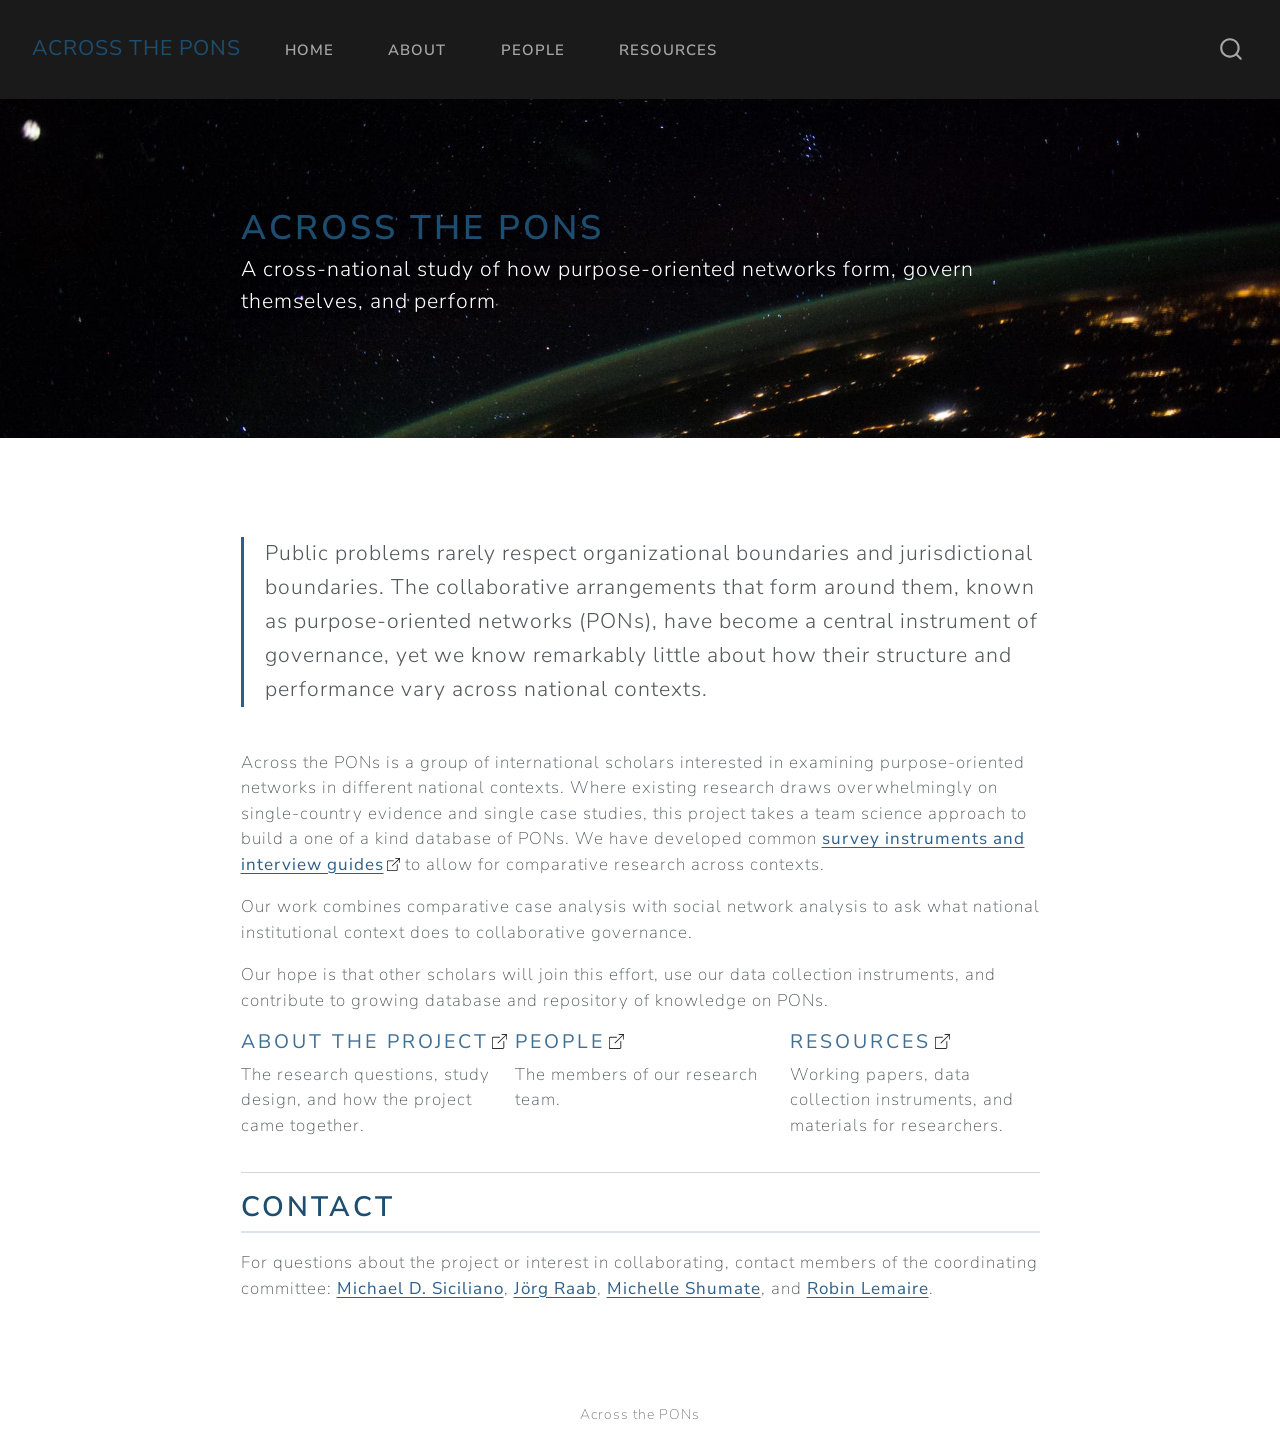
==== index.html @ f86958d6 "Built site for gh-pages" ====
<!DOCTYPE html>
<html xmlns="http://www.w3.org/1999/xhtml" lang="en" xml:lang="en"><head>

<meta charset="utf-8">
<meta name="generator" content="quarto-1.8.25">

<meta name="viewport" content="width=device-width, initial-scale=1.0, user-scalable=yes">


<title>Across the PONs | A Cross-National Study of Purpose-Oriented Networks – Across the PONs</title>
<style>
code{white-space: pre-wrap;}
span.smallcaps{font-variant: small-caps;}
div.columns{display: flex; gap: min(4vw, 1.5em);}
div.column{flex: auto; overflow-x: auto;}
div.hanging-indent{margin-left: 1.5em; text-indent: -1.5em;}
ul.task-list{list-style: none;}
ul.task-list li input[type="checkbox"] {
  width: 0.8em;
  margin: 0 0.8em 0.2em -1em; /* quarto-specific, see https://github.com/quarto-dev/quarto-cli/issues/4556 */ 
  vertical-align: middle;
}
</style>


<script src="site_libs/quarto-nav/quarto-nav.js"></script>
<script src="site_libs/quarto-nav/headroom.min.js"></script>
<script src="site_libs/clipboard/clipboard.min.js"></script>
<script src="site_libs/quarto-search/autocomplete.umd.js"></script>
<script src="site_libs/quarto-search/fuse.min.js"></script>
<script src="site_libs/quarto-search/quarto-search.js"></script>
<meta name="quarto:offset" content="./">
<script src="site_libs/quarto-html/quarto.js" type="module"></script>
<script src="site_libs/quarto-html/tabsets/tabsets.js" type="module"></script>
<script src="site_libs/quarto-html/axe/axe-check.js" type="module"></script>
<script src="site_libs/quarto-html/popper.min.js"></script>
<script src="site_libs/quarto-html/tippy.umd.min.js"></script>
<script src="site_libs/quarto-html/anchor.min.js"></script>
<link href="site_libs/quarto-html/tippy.css" rel="stylesheet">
<link href="site_libs/quarto-html/quarto-syntax-highlighting-7b89279ff1a6dce999919e0e67d4d9ec.css" rel="stylesheet" id="quarto-text-highlighting-styles">
<script src="site_libs/bootstrap/bootstrap.min.js"></script>
<link href="site_libs/bootstrap/bootstrap-icons.css" rel="stylesheet">
<link href="site_libs/bootstrap/bootstrap-cc1d64809b8ed731f92ea1275fe9f05b.min.css" rel="stylesheet" append-hash="true" id="quarto-bootstrap" data-mode="light">
<script id="quarto-search-options" type="application/json">{
  "location": "navbar",
  "copy-button": false,
  "collapse-after": 3,
  "panel-placement": "end",
  "type": "overlay",
  "limit": 50,
  "keyboard-shortcut": [
    "f",
    "/",
    "s"
  ],
  "show-item-context": false,
  "language": {
    "search-no-results-text": "No results",
    "search-matching-documents-text": "matching documents",
    "search-copy-link-title": "Copy link to search",
    "search-hide-matches-text": "Hide additional matches",
    "search-more-match-text": "more match in this document",
    "search-more-matches-text": "more matches in this document",
    "search-clear-button-title": "Clear",
    "search-text-placeholder": "",
    "search-detached-cancel-button-title": "Cancel",
    "search-submit-button-title": "Submit",
    "search-label": "Search"
  }
}</script>
<style>

      .quarto-title-block .quarto-title-banner h1,
      .quarto-title-block .quarto-title-banner h2,
      .quarto-title-block .quarto-title-banner h3,
      .quarto-title-block .quarto-title-banner h4,
      .quarto-title-block .quarto-title-banner h5,
      .quarto-title-block .quarto-title-banner h6
      {
        color: white;
      }

      .quarto-title-block .quarto-title-banner {
        color: white;
background-image: url(images/hero.dark.jpg);
background-size: cover;
      }
</style>


<link rel="stylesheet" href="styles.css">
<meta property="og:title" content="Across the PONs | A Cross-National Study of Purpose-Oriented Networks">
<meta property="og:description" content="A cross-national study of how purpose-oriented networks form, govern themselves, and perform">
<meta property="og:site_name" content="Across the PONs">
</head>

<body class="nav-fixed fullcontent quarto-light">

<div id="quarto-search-results"></div>
  <header id="quarto-header" class="headroom fixed-top quarto-banner">
    <nav class="navbar navbar-expand-lg " data-bs-theme="dark">
      <div class="navbar-container container-fluid">
      <div class="navbar-brand-container mx-auto">
    <a href="./index.html" class="navbar-brand navbar-brand-logo">
    </a>
    <a class="navbar-brand" href="./index.html">
    <span class="navbar-title">Across the PONs</span>
    </a>
  </div>
            <div id="quarto-search" class="" title="Search"></div>
          <button class="navbar-toggler" type="button" data-bs-toggle="collapse" data-bs-target="#navbarCollapse" aria-controls="navbarCollapse" role="menu" aria-expanded="false" aria-label="Toggle navigation" onclick="if (window.quartoToggleHeadroom) { window.quartoToggleHeadroom(); }">
  <span class="navbar-toggler-icon"></span>
</button>
          <div class="collapse navbar-collapse" id="navbarCollapse">
            <ul class="navbar-nav navbar-nav-scroll me-auto">
  <li class="nav-item">
    <a class="nav-link active" href="./index.html" aria-current="page"> 
<span class="menu-text">Home</span></a>
  </li>  
  <li class="nav-item">
    <a class="nav-link" href="./about.html"> 
<span class="menu-text">About</span></a>
  </li>  
  <li class="nav-item">
    <a class="nav-link" href="./people.html"> 
<span class="menu-text">People</span></a>
  </li>  
  <li class="nav-item">
    <a class="nav-link" href="./resources.html"> 
<span class="menu-text">Resources</span></a>
  </li>  
</ul>
          </div> <!-- /navcollapse -->
            <div class="quarto-navbar-tools">
</div>
      </div> <!-- /container-fluid -->
    </nav>
</header>
<!-- content -->
<header id="title-block-header" class="quarto-title-block default page-columns page-full">
  <div class="quarto-title-banner page-columns page-full">
    <div class="quarto-title column-body">
      <h1 class="title">Across the PONs</h1>
            <p class="subtitle lead">A cross-national study of how purpose-oriented networks form, govern themselves, and perform</p>
                      </div>
  </div>
    
  
  <div class="quarto-title-meta">

      
    
      
    </div>
    
  
  </header><div id="quarto-content" class="quarto-container page-columns page-rows-contents page-layout-article page-navbar">
<!-- sidebar -->
<!-- margin-sidebar -->
    
<!-- main -->
<main class="content quarto-banner-title-block" id="quarto-document-content">





<div class="lead-text">
<p>Public problems rarely respect organizational boundaries and jurisdictional boundaries. The collaborative arrangements that form around them, known as purpose-oriented networks (PONs), have become a central instrument of governance, yet we know remarkably little about how their structure and performance vary across national contexts.</p>
</div>
<p>Across the PONs is a group of international scholars interested in examining purpose-oriented networks in different national contexts. Where existing research draws overwhelmingly on single-country evidence and single case studies, this project takes a team science approach to build a one of a kind database of PONs. We have developed common <a href="./resources.html">survey instruments and interview guides</a> to allow for comparative research across contexts.</p>
<p>Our work combines comparative case analysis with social network analysis to ask what national institutional context does to collaborative governance.</p>
<p>Our hope is that other scholars will join this effort, use our data collection instruments, and contribute to growing database and repository of knowledge on PONs.</p>
<div class="grid">
<section id="about-the-project" class="level3 g-col-12 g-col-md-4">
<h3 class="anchored" data-anchor-id="about-the-project"><a href="./about.html">About the Project</a></h3>
<p>The research questions, study design, and how the project came together.</p>
</section>
<section id="people" class="level3 g-col-12 g-col-md-4">
<h3 class="anchored" data-anchor-id="people"><a href="./people.html">People</a></h3>
<p>The members of our research team.</p>
</section>
<section id="resources" class="level3 g-col-12 g-col-md-4">
<h3 class="anchored" data-anchor-id="resources"><a href="./resources.html">Resources</a></h3>
<p>Working papers, data collection instruments, and materials for researchers.</p>
</section>
</div>
<hr>
<section id="contact" class="level2">
<h2 class="anchored" data-anchor-id="contact">Contact</h2>
<p>For questions about the project or interest in collaborating, contact members of the coordinating committee: <a href="mailto:sicilian@uic.edu">Michael D. Siciliano</a>, <a href="mailto:j.raab@tilburguniversity.edu">Jörg Raab</a>, <a href="mailto:shumate@northwestern.edu">Michelle Shumate</a>, and <a href="mailto:rlemaire@lsu.edu">Robin Lemaire</a>.</p>


</section>

</main> <!-- /main -->
<script id="quarto-html-after-body" type="application/javascript">
  window.document.addEventListener("DOMContentLoaded", function (event) {
    const icon = "";
    const anchorJS = new window.AnchorJS();
    anchorJS.options = {
      placement: 'right',
      icon: icon
    };
    anchorJS.add('.anchored');
    const isCodeAnnotation = (el) => {
      for (const clz of el.classList) {
        if (clz.startsWith('code-annotation-')) {                     
          return true;
        }
      }
      return false;
    }
    const onCopySuccess = function(e) {
      // button target
      const button = e.trigger;
      // don't keep focus
      button.blur();
      // flash "checked"
      button.classList.add('code-copy-button-checked');
      var currentTitle = button.getAttribute("title");
      button.setAttribute("title", "Copied!");
      let tooltip;
      if (window.bootstrap) {
        button.setAttribute("data-bs-toggle", "tooltip");
        button.setAttribute("data-bs-placement", "left");
        button.setAttribute("data-bs-title", "Copied!");
        tooltip = new bootstrap.Tooltip(button, 
          { trigger: "manual", 
            customClass: "code-copy-button-tooltip",
            offset: [0, -8]});
        tooltip.show();    
      }
      setTimeout(function() {
        if (tooltip) {
          tooltip.hide();
          button.removeAttribute("data-bs-title");
          button.removeAttribute("data-bs-toggle");
          button.removeAttribute("data-bs-placement");
        }
        button.setAttribute("title", currentTitle);
        button.classList.remove('code-copy-button-checked');
      }, 1000);
      // clear code selection
      e.clearSelection();
    }
    const getTextToCopy = function(trigger) {
      const outerScaffold = trigger.parentElement.cloneNode(true);
      const codeEl = outerScaffold.querySelector('code');
      for (const childEl of codeEl.children) {
        if (isCodeAnnotation(childEl)) {
          childEl.remove();
        }
      }
      return codeEl.innerText;
    }
    const clipboard = new window.ClipboardJS('.code-copy-button:not([data-in-quarto-modal])', {
      text: getTextToCopy
    });
    clipboard.on('success', onCopySuccess);
    if (window.document.getElementById('quarto-embedded-source-code-modal')) {
      const clipboardModal = new window.ClipboardJS('.code-copy-button[data-in-quarto-modal]', {
        text: getTextToCopy,
        container: window.document.getElementById('quarto-embedded-source-code-modal')
      });
      clipboardModal.on('success', onCopySuccess);
    }
      var localhostRegex = new RegExp(/^(?:http|https):\/\/localhost\:?[0-9]*\//);
      var mailtoRegex = new RegExp(/^mailto:/);
        var filterRegex = new RegExp("https:\/\/across-the-pons\.github\.io");
      var isInternal = (href) => {
          return filterRegex.test(href) || localhostRegex.test(href) || mailtoRegex.test(href);
      }
      // Inspect non-navigation links and adorn them if external
     var links = window.document.querySelectorAll('a[href]:not(.nav-link):not(.navbar-brand):not(.toc-action):not(.sidebar-link):not(.sidebar-item-toggle):not(.pagination-link):not(.no-external):not([aria-hidden]):not(.dropdown-item):not(.quarto-navigation-tool):not(.about-link)');
      for (var i=0; i<links.length; i++) {
        const link = links[i];
        if (!isInternal(link.href)) {
          // undo the damage that might have been done by quarto-nav.js in the case of
          // links that we want to consider external
          if (link.dataset.originalHref !== undefined) {
            link.href = link.dataset.originalHref;
          }
            // target, if specified
            link.setAttribute("target", "_blank");
            if (link.getAttribute("rel") === null) {
              link.setAttribute("rel", "noopener");
            }
            // default icon
            link.classList.add("external");
        }
      }
    function tippyHover(el, contentFn, onTriggerFn, onUntriggerFn) {
      const config = {
        allowHTML: true,
        maxWidth: 500,
        delay: 100,
        arrow: false,
        appendTo: function(el) {
            return el.parentElement;
        },
        interactive: true,
        interactiveBorder: 10,
        theme: 'quarto',
        placement: 'bottom-start',
      };
      if (contentFn) {
        config.content = contentFn;
      }
      if (onTriggerFn) {
        config.onTrigger = onTriggerFn;
      }
      if (onUntriggerFn) {
        config.onUntrigger = onUntriggerFn;
      }
      window.tippy(el, config); 
    }
    const noterefs = window.document.querySelectorAll('a[role="doc-noteref"]');
    for (var i=0; i<noterefs.length; i++) {
      const ref = noterefs[i];
      tippyHover(ref, function() {
        // use id or data attribute instead here
        let href = ref.getAttribute('data-footnote-href') || ref.getAttribute('href');
        try { href = new URL(href).hash; } catch {}
        const id = href.replace(/^#\/?/, "");
        const note = window.document.getElementById(id);
        if (note) {
          return note.innerHTML;
        } else {
          return "";
        }
      });
    }
    const xrefs = window.document.querySelectorAll('a.quarto-xref');
    const processXRef = (id, note) => {
      // Strip column container classes
      const stripColumnClz = (el) => {
        el.classList.remove("page-full", "page-columns");
        if (el.children) {
          for (const child of el.children) {
            stripColumnClz(child);
          }
        }
      }
      stripColumnClz(note)
      if (id === null || id.startsWith('sec-')) {
        // Special case sections, only their first couple elements
        const container = document.createElement("div");
        if (note.children && note.children.length > 2) {
          container.appendChild(note.children[0].cloneNode(true));
          for (let i = 1; i < note.children.length; i++) {
            const child = note.children[i];
            if (child.tagName === "P" && child.innerText === "") {
              continue;
            } else {
              container.appendChild(child.cloneNode(true));
              break;
            }
          }
          if (window.Quarto?.typesetMath) {
            window.Quarto.typesetMath(container);
          }
          return container.innerHTML
        } else {
          if (window.Quarto?.typesetMath) {
            window.Quarto.typesetMath(note);
          }
          return note.innerHTML;
        }
      } else {
        // Remove any anchor links if they are present
        const anchorLink = note.querySelector('a.anchorjs-link');
        if (anchorLink) {
          anchorLink.remove();
        }
        if (window.Quarto?.typesetMath) {
          window.Quarto.typesetMath(note);
        }
        if (note.classList.contains("callout")) {
          return note.outerHTML;
        } else {
          return note.innerHTML;
        }
      }
    }
    for (var i=0; i<xrefs.length; i++) {
      const xref = xrefs[i];
      tippyHover(xref, undefined, function(instance) {
        instance.disable();
        let url = xref.getAttribute('href');
        let hash = undefined; 
        if (url.startsWith('#')) {
          hash = url;
        } else {
          try { hash = new URL(url).hash; } catch {}
        }
        if (hash) {
          const id = hash.replace(/^#\/?/, "");
          const note = window.document.getElementById(id);
          if (note !== null) {
            try {
              const html = processXRef(id, note.cloneNode(true));
              instance.setContent(html);
            } finally {
              instance.enable();
              instance.show();
            }
          } else {
            // See if we can fetch this
            fetch(url.split('#')[0])
            .then(res => res.text())
            .then(html => {
              const parser = new DOMParser();
              const htmlDoc = parser.parseFromString(html, "text/html");
              const note = htmlDoc.getElementById(id);
              if (note !== null) {
                const html = processXRef(id, note);
                instance.setContent(html);
              } 
            }).finally(() => {
              instance.enable();
              instance.show();
            });
          }
        } else {
          // See if we can fetch a full url (with no hash to target)
          // This is a special case and we should probably do some content thinning / targeting
          fetch(url)
          .then(res => res.text())
          .then(html => {
            const parser = new DOMParser();
            const htmlDoc = parser.parseFromString(html, "text/html");
            const note = htmlDoc.querySelector('main.content');
            if (note !== null) {
              // This should only happen for chapter cross references
              // (since there is no id in the URL)
              // remove the first header
              if (note.children.length > 0 && note.children[0].tagName === "HEADER") {
                note.children[0].remove();
              }
              const html = processXRef(null, note);
              instance.setContent(html);
            } 
          }).finally(() => {
            instance.enable();
            instance.show();
          });
        }
      }, function(instance) {
      });
    }
        let selectedAnnoteEl;
        const selectorForAnnotation = ( cell, annotation) => {
          let cellAttr = 'data-code-cell="' + cell + '"';
          let lineAttr = 'data-code-annotation="' +  annotation + '"';
          const selector = 'span[' + cellAttr + '][' + lineAttr + ']';
          return selector;
        }
        const selectCodeLines = (annoteEl) => {
          const doc = window.document;
          const targetCell = annoteEl.getAttribute("data-target-cell");
          const targetAnnotation = annoteEl.getAttribute("data-target-annotation");
          const annoteSpan = window.document.querySelector(selectorForAnnotation(targetCell, targetAnnotation));
          const lines = annoteSpan.getAttribute("data-code-lines").split(",");
          const lineIds = lines.map((line) => {
            return targetCell + "-" + line;
          })
          let top = null;
          let height = null;
          let parent = null;
          if (lineIds.length > 0) {
              //compute the position of the single el (top and bottom and make a div)
              const el = window.document.getElementById(lineIds[0]);
              top = el.offsetTop;
              height = el.offsetHeight;
              parent = el.parentElement.parentElement;
            if (lineIds.length > 1) {
              const lastEl = window.document.getElementById(lineIds[lineIds.length - 1]);
              const bottom = lastEl.offsetTop + lastEl.offsetHeight;
              height = bottom - top;
            }
            if (top !== null && height !== null && parent !== null) {
              // cook up a div (if necessary) and position it 
              let div = window.document.getElementById("code-annotation-line-highlight");
              if (div === null) {
                div = window.document.createElement("div");
                div.setAttribute("id", "code-annotation-line-highlight");
                div.style.position = 'absolute';
                parent.appendChild(div);
              }
              div.style.top = top - 2 + "px";
              div.style.height = height + 4 + "px";
              div.style.left = 0;
              let gutterDiv = window.document.getElementById("code-annotation-line-highlight-gutter");
              if (gutterDiv === null) {
                gutterDiv = window.document.createElement("div");
                gutterDiv.setAttribute("id", "code-annotation-line-highlight-gutter");
                gutterDiv.style.position = 'absolute';
                const codeCell = window.document.getElementById(targetCell);
                const gutter = codeCell.querySelector('.code-annotation-gutter');
                gutter.appendChild(gutterDiv);
              }
              gutterDiv.style.top = top - 2 + "px";
              gutterDiv.style.height = height + 4 + "px";
            }
            selectedAnnoteEl = annoteEl;
          }
        };
        const unselectCodeLines = () => {
          const elementsIds = ["code-annotation-line-highlight", "code-annotation-line-highlight-gutter"];
          elementsIds.forEach((elId) => {
            const div = window.document.getElementById(elId);
            if (div) {
              div.remove();
            }
          });
          selectedAnnoteEl = undefined;
        };
          // Handle positioning of the toggle
      window.addEventListener(
        "resize",
        throttle(() => {
          elRect = undefined;
          if (selectedAnnoteEl) {
            selectCodeLines(selectedAnnoteEl);
          }
        }, 10)
      );
      function throttle(fn, ms) {
      let throttle = false;
      let timer;
        return (...args) => {
          if(!throttle) { // first call gets through
              fn.apply(this, args);
              throttle = true;
          } else { // all the others get throttled
              if(timer) clearTimeout(timer); // cancel #2
              timer = setTimeout(() => {
                fn.apply(this, args);
                timer = throttle = false;
              }, ms);
          }
        };
      }
        // Attach click handler to the DT
        const annoteDls = window.document.querySelectorAll('dt[data-target-cell]');
        for (const annoteDlNode of annoteDls) {
          annoteDlNode.addEventListener('click', (event) => {
            const clickedEl = event.target;
            if (clickedEl !== selectedAnnoteEl) {
              unselectCodeLines();
              const activeEl = window.document.querySelector('dt[data-target-cell].code-annotation-active');
              if (activeEl) {
                activeEl.classList.remove('code-annotation-active');
              }
              selectCodeLines(clickedEl);
              clickedEl.classList.add('code-annotation-active');
            } else {
              // Unselect the line
              unselectCodeLines();
              clickedEl.classList.remove('code-annotation-active');
            }
          });
        }
    const findCites = (el) => {
      const parentEl = el.parentElement;
      if (parentEl) {
        const cites = parentEl.dataset.cites;
        if (cites) {
          return {
            el,
            cites: cites.split(' ')
          };
        } else {
          return findCites(el.parentElement)
        }
      } else {
        return undefined;
      }
    };
    var bibliorefs = window.document.querySelectorAll('a[role="doc-biblioref"]');
    for (var i=0; i<bibliorefs.length; i++) {
      const ref = bibliorefs[i];
      const citeInfo = findCites(ref);
      if (citeInfo) {
        tippyHover(citeInfo.el, function() {
          var popup = window.document.createElement('div');
          citeInfo.cites.forEach(function(cite) {
            var citeDiv = window.document.createElement('div');
            citeDiv.classList.add('hanging-indent');
            citeDiv.classList.add('csl-entry');
            var biblioDiv = window.document.getElementById('ref-' + cite);
            if (biblioDiv) {
              citeDiv.innerHTML = biblioDiv.innerHTML;
            }
            popup.appendChild(citeDiv);
          });
          return popup.innerHTML;
        });
      }
    }
  });
  </script>
</div> <!-- /content -->
<footer class="footer">
  <div class="nav-footer">
    <div class="nav-footer-left">
      &nbsp;
    </div>   
    <div class="nav-footer-center">
<p>Across the PONs</p>
</div>
    <div class="nav-footer-right">
      &nbsp;
    </div>
  </div>
</footer>




</body></html>
---- site_libs/quarto-html/tippy.css ----
.tippy-box[data-animation=fade][data-state=hidden]{opacity:0}[data-tippy-root]{max-width:calc(100vw - 10px)}.tippy-box{position:relative;background-color:#333;color:#fff;border-radius:4px;font-size:14px;line-height:1.4;white-space:normal;outline:0;transition-property:transform,visibility,opacity}.tippy-box[data-placement^=top]>.tippy-arrow{bottom:0}.tippy-box[data-placement^=top]>.tippy-arrow:before{bottom:-7px;left:0;border-width:8px 8px 0;border-top-color:initial;transform-origin:center top}.tippy-box[data-placement^=bottom]>.tippy-arrow{top:0}.tippy-box[data-placement^=bottom]>.tippy-arrow:before{top:-7px;left:0;border-width:0 8px 8px;border-bottom-color:initial;transform-origin:center bottom}.tippy-box[data-placement^=left]>.tippy-arrow{right:0}.tippy-box[data-placement^=left]>.tippy-arrow:before{border-width:8px 0 8px 8px;border-left-color:initial;right:-7px;transform-origin:center left}.tippy-box[data-placement^=right]>.tippy-arrow{left:0}.tippy-box[data-placement^=right]>.tippy-arrow:before{left:-7px;border-width:8px 8px 8px 0;border-right-color:initial;transform-origin:center right}.tippy-box[data-inertia][data-state=visible]{transition-timing-function:cubic-bezier(.54,1.5,.38,1.11)}.tippy-arrow{width:16px;height:16px;color:#333}.tippy-arrow:before{content:"";position:absolute;border-color:transparent;border-style:solid}.tippy-content{position:relative;padding:5px 9px;z-index:1}
---- site_libs/quarto-html/quarto-syntax-highlighting-7b89279ff1a6dce999919e0e67d4d9ec.css ----
/* quarto syntax highlight colors */
:root {
  --quarto-hl-ot-color: #003B4F;
  --quarto-hl-at-color: #657422;
  --quarto-hl-ss-color: #20794D;
  --quarto-hl-an-color: #5E5E5E;
  --quarto-hl-fu-color: #4758AB;
  --quarto-hl-st-color: #20794D;
  --quarto-hl-cf-color: #003B4F;
  --quarto-hl-op-color: #5E5E5E;
  --quarto-hl-er-color: #AD0000;
  --quarto-hl-bn-color: #AD0000;
  --quarto-hl-al-color: #AD0000;
  --quarto-hl-va-color: #111111;
  --quarto-hl-bu-color: inherit;
  --quarto-hl-ex-color: inherit;
  --quarto-hl-pp-color: #AD0000;
  --quarto-hl-in-color: #5E5E5E;
  --quarto-hl-vs-color: #20794D;
  --quarto-hl-wa-color: #5E5E5E;
  --quarto-hl-do-color: #5E5E5E;
  --quarto-hl-im-color: #00769E;
  --quarto-hl-ch-color: #20794D;
  --quarto-hl-dt-color: #AD0000;
  --quarto-hl-fl-color: #AD0000;
  --quarto-hl-co-color: #5E5E5E;
  --quarto-hl-cv-color: #5E5E5E;
  --quarto-hl-cn-color: #8f5902;
  --quarto-hl-sc-color: #5E5E5E;
  --quarto-hl-dv-color: #AD0000;
  --quarto-hl-kw-color: #003B4F;
}

/* other quarto variables */
:root {
  --quarto-font-monospace: SFMono-Regular, Menlo, Monaco, Consolas, "Liberation Mono", "Courier New", monospace;
}

/* syntax highlight based on Pandoc's rules */
pre > code.sourceCode > span {
  color: #003B4F;
}

code.sourceCode > span {
  color: #003B4F;
}

div.sourceCode,
div.sourceCode pre.sourceCode {
  color: #003B4F;
}

/* Normal */
code span {
  color: #003B4F;
}

/* Alert */
code span.al {
  color: #AD0000;
  font-style: inherit;
}

/* Annotation */
code span.an {
  color: #5E5E5E;
  font-style: inherit;
}

/* Attribute */
code span.at {
  color: #657422;
  font-style: inherit;
}

/* BaseN */
code span.bn {
  color: #AD0000;
  font-style: inherit;
}

/* BuiltIn */
code span.bu {
  font-style: inherit;
}

/* ControlFlow */
code span.cf {
  color: #003B4F;
  font-weight: bold;
  font-style: inherit;
}

/* Char */
code span.ch {
  color: #20794D;
  font-style: inherit;
}

/* Constant */
code span.cn {
  color: #8f5902;
  font-style: inherit;
}

/* Comment */
code span.co {
  color: #5E5E5E;
  font-style: inherit;
}

/* CommentVar */
code span.cv {
  color: #5E5E5E;
  font-style: italic;
}

/* Documentation */
code span.do {
  color: #5E5E5E;
  font-style: italic;
}

/* DataType */
code span.dt {
  color: #AD0000;
  font-style: inherit;
}

/* DecVal */
code span.dv {
  color: #AD0000;
  font-style: inherit;
}

/* Error */
code span.er {
  color: #AD0000;
  font-style: inherit;
}

/* Extension */
code span.ex {
  font-style: inherit;
}

/* Float */
code span.fl {
  color: #AD0000;
  font-style: inherit;
}

/* Function */
code span.fu {
  color: #4758AB;
  font-style: inherit;
}

/* Import */
code span.im {
  color: #00769E;
  font-style: inherit;
}

/* Information */
code span.in {
  color: #5E5E5E;
  font-style: inherit;
}

/* Keyword */
code span.kw {
  color: #003B4F;
  font-weight: bold;
  font-style: inherit;
}

/* Operator */
code span.op {
  color: #5E5E5E;
  font-style: inherit;
}

/* Other */
code span.ot {
  color: #003B4F;
  font-style: inherit;
}

/* Preprocessor */
code span.pp {
  color: #AD0000;
  font-style: inherit;
}

/* SpecialChar */
code span.sc {
  color: #5E5E5E;
  font-style: inherit;
}

/* SpecialString */
code span.ss {
  color: #20794D;
  font-style: inherit;
}

/* String */
code span.st {
  color: #20794D;
  font-style: inherit;
}

/* Variable */
code span.va {
  color: #111111;
  font-style: inherit;
}

/* VerbatimString */
code span.vs {
  color: #20794D;
  font-style: inherit;
}

/* Warning */
code span.wa {
  color: #5E5E5E;
  font-style: italic;
}

.prevent-inlining {
  content: "</";
}

/*# sourceMappingURL=3944bc705cfaf4c80e56f77c5205168a.css.map */
---- styles.css ----
/* Across the PONs — site styles
   ------------------------------------------------------------------
   Palette:
   #1d4e6f  deep blue   — section headings, page titles
   #2c5f8a  mid blue    — accents, borders, links
   #4a7fa5  light blue  — subheadings
   #f8f9fa  light grey  — card and table row backgrounds
   ------------------------------------------------------------------ */


/* ---- Headings and links --------------------------------------------- */

h2, .h2 {
  color: #1d4e6f;
  border-bottom: 2px solid #dbe4ec;
  padding-bottom: 0.35rem;
}

h3, .h3 {
  color: #4a7fa5;
}

h4, .h4 {
  color: #2c5f8a;
}

.quarto-title h1.title {
  color: #1d4e6f;
}

a {
  color: #2c5f8a;
}

a:hover {
  color: #1d4e6f;
}

.navbar-brand {
  color: #1d4e6f !important;
}

/* Lux renders strong too lightly to read as emphasis */
.quarto-container strong,
.quarto-container b,
p strong,
li strong {
  font-weight: 800 !important;
}


/* ---- Landing page ---------------------------------------------------- */

/* Opening statement */
.lead-text {
  font-size: 1.25rem;
  line-height: 1.6;
  font-weight: 300;
  margin: 2rem 0 2.5rem 0;
  padding-left: 1.25rem;
  border-left: 3px solid #2c5f8a;
}

/* Navigation cards */
.grid h3 {
  margin-top: 0;
  font-size: 1.15rem;
}

.grid h3 a {
  text-decoration: none;
}

.grid h3 a:hover {
  text-decoration: underline;
}

/* Banner */
.quarto-title-block .quarto-title-banner {
  min-height: 340px;
  display: flex;
  align-items: center;
}

/* Keep banner text legible over a photographic background */
.quarto-title-banner h1.title,
.quarto-title-banner .subtitle {
  text-shadow: 0 2px 8px rgba(0, 0, 0, 0.55);
}


/* ---- About page ------------------------------------------------------ */

.timeline {
  border-left: 3px solid #2c5f8a;
  padding-left: 1.5rem;
  margin: 1.5rem 0;
}

.timeline p {
  margin-bottom: 1.1rem;
}


/* ---- People page ----------------------------------------------------- */

.person-card {
  background: #f8f9fa;
  border-left: 4px solid #2c5f8a;
  padding: 1.1rem 1.25rem;
  height: 100%;
}

.person-name {
  display: block;
  font-weight: 600;
  font-size: 1.05rem;
  margin-bottom: 0.2rem;
}

.person-title {
  display: block;
  font-size: 0.9rem;
  color: #495057;
  line-height: 1.35;
}

.person-inst {
  display: block;
  font-size: 0.9rem;
  color: #6c757d;
  line-height: 1.35;
}


/* ---- Tables ---------------------------------------------------------- */

table {
  width: 100%;
  font-size: 0.95rem;
  border-collapse: collapse;
}

table thead th {
  border-bottom: 2px solid #2c5f8a;
  text-align: left;
}

table tbody tr:nth-child(even) {
  background: #f8f9fa;
}

table td {
  padding: 0.5rem 0.75rem;
}
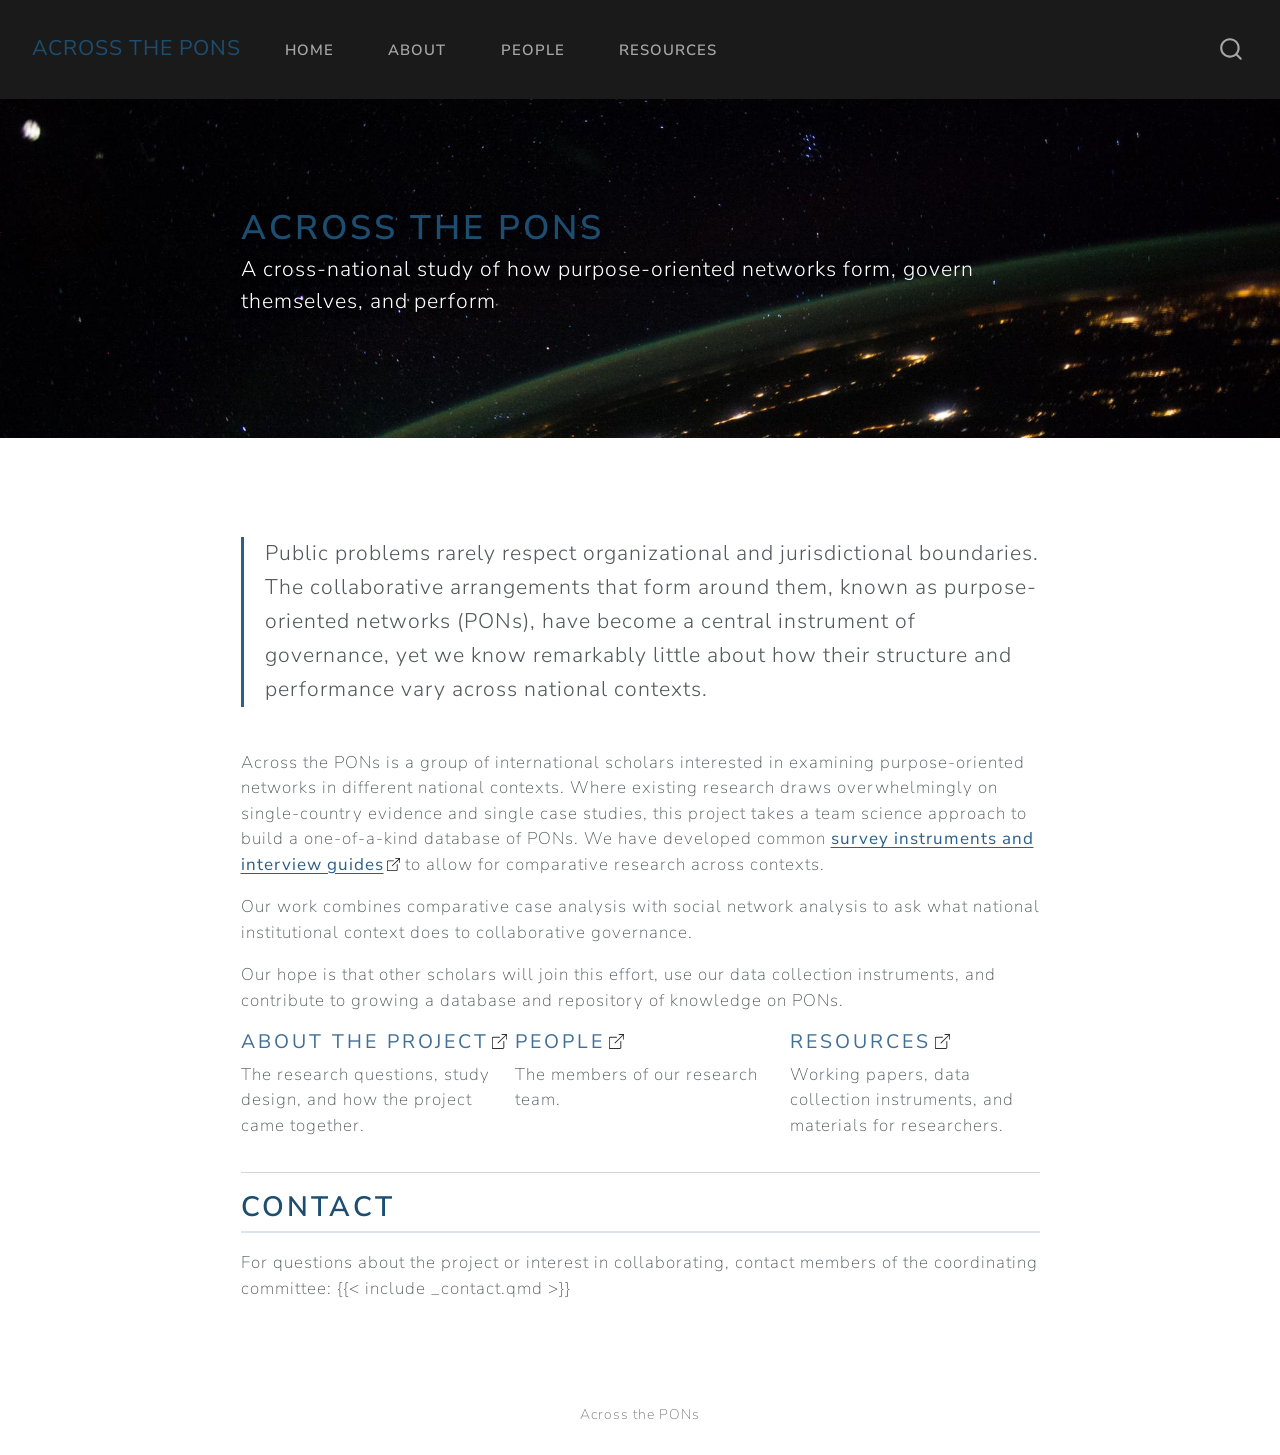
==== commit 0e82c3d1: "Built site for gh-pages" ====
--- a/index.html
+++ b/index.html
@@ -166,11 +166,11 @@
 
 
 <div class="lead-text">
-<p>Public problems rarely respect organizational boundaries and jurisdictional boundaries. The collaborative arrangements that form around them, known as purpose-oriented networks (PONs), have become a central instrument of governance, yet we know remarkably little about how their structure and performance vary across national contexts.</p>
+<p>Public problems rarely respect organizational and jurisdictional boundaries. The collaborative arrangements that form around them, known as purpose-oriented networks (PONs), have become a central instrument of governance, yet we know remarkably little about how their structure and performance vary across national contexts.</p>
 </div>
-<p>Across the PONs is a group of international scholars interested in examining purpose-oriented networks in different national contexts. Where existing research draws overwhelmingly on single-country evidence and single case studies, this project takes a team science approach to build a one of a kind database of PONs. We have developed common <a href="./resources.html">survey instruments and interview guides</a> to allow for comparative research across contexts.</p>
+<p>Across the PONs is a group of international scholars interested in examining purpose-oriented networks in different national contexts. Where existing research draws overwhelmingly on single-country evidence and single case studies, this project takes a team science approach to build a one-of-a-kind database of PONs. We have developed common <a href="./resources.html">survey instruments and interview guides</a> to allow for comparative research across contexts.</p>
 <p>Our work combines comparative case analysis with social network analysis to ask what national institutional context does to collaborative governance.</p>
-<p>Our hope is that other scholars will join this effort, use our data collection instruments, and contribute to growing database and repository of knowledge on PONs.</p>
+<p>Our hope is that other scholars will join this effort, use our data collection instruments, and contribute to growing a database and repository of knowledge on PONs.</p>
 <div class="grid">
 <section id="about-the-project" class="level3 g-col-12 g-col-md-4">
 <h3 class="anchored" data-anchor-id="about-the-project"><a href="./about.html">About the Project</a></h3>
@@ -188,7 +188,7 @@
 <hr>
 <section id="contact" class="level2">
 <h2 class="anchored" data-anchor-id="contact">Contact</h2>
-<p>For questions about the project or interest in collaborating, contact members of the coordinating committee: <a href="mailto:sicilian@uic.edu">Michael D. Siciliano</a>, <a href="mailto:j.raab@tilburguniversity.edu">Jörg Raab</a>, <a href="mailto:shumate@northwestern.edu">Michelle Shumate</a>, and <a href="mailto:rlemaire@lsu.edu">Robin Lemaire</a>.</p>
+<p>For questions about the project or interest in collaborating, contact members of the coordinating committee: {{&lt; include _contact.qmd &gt;}}</p>
 
 
 </section>
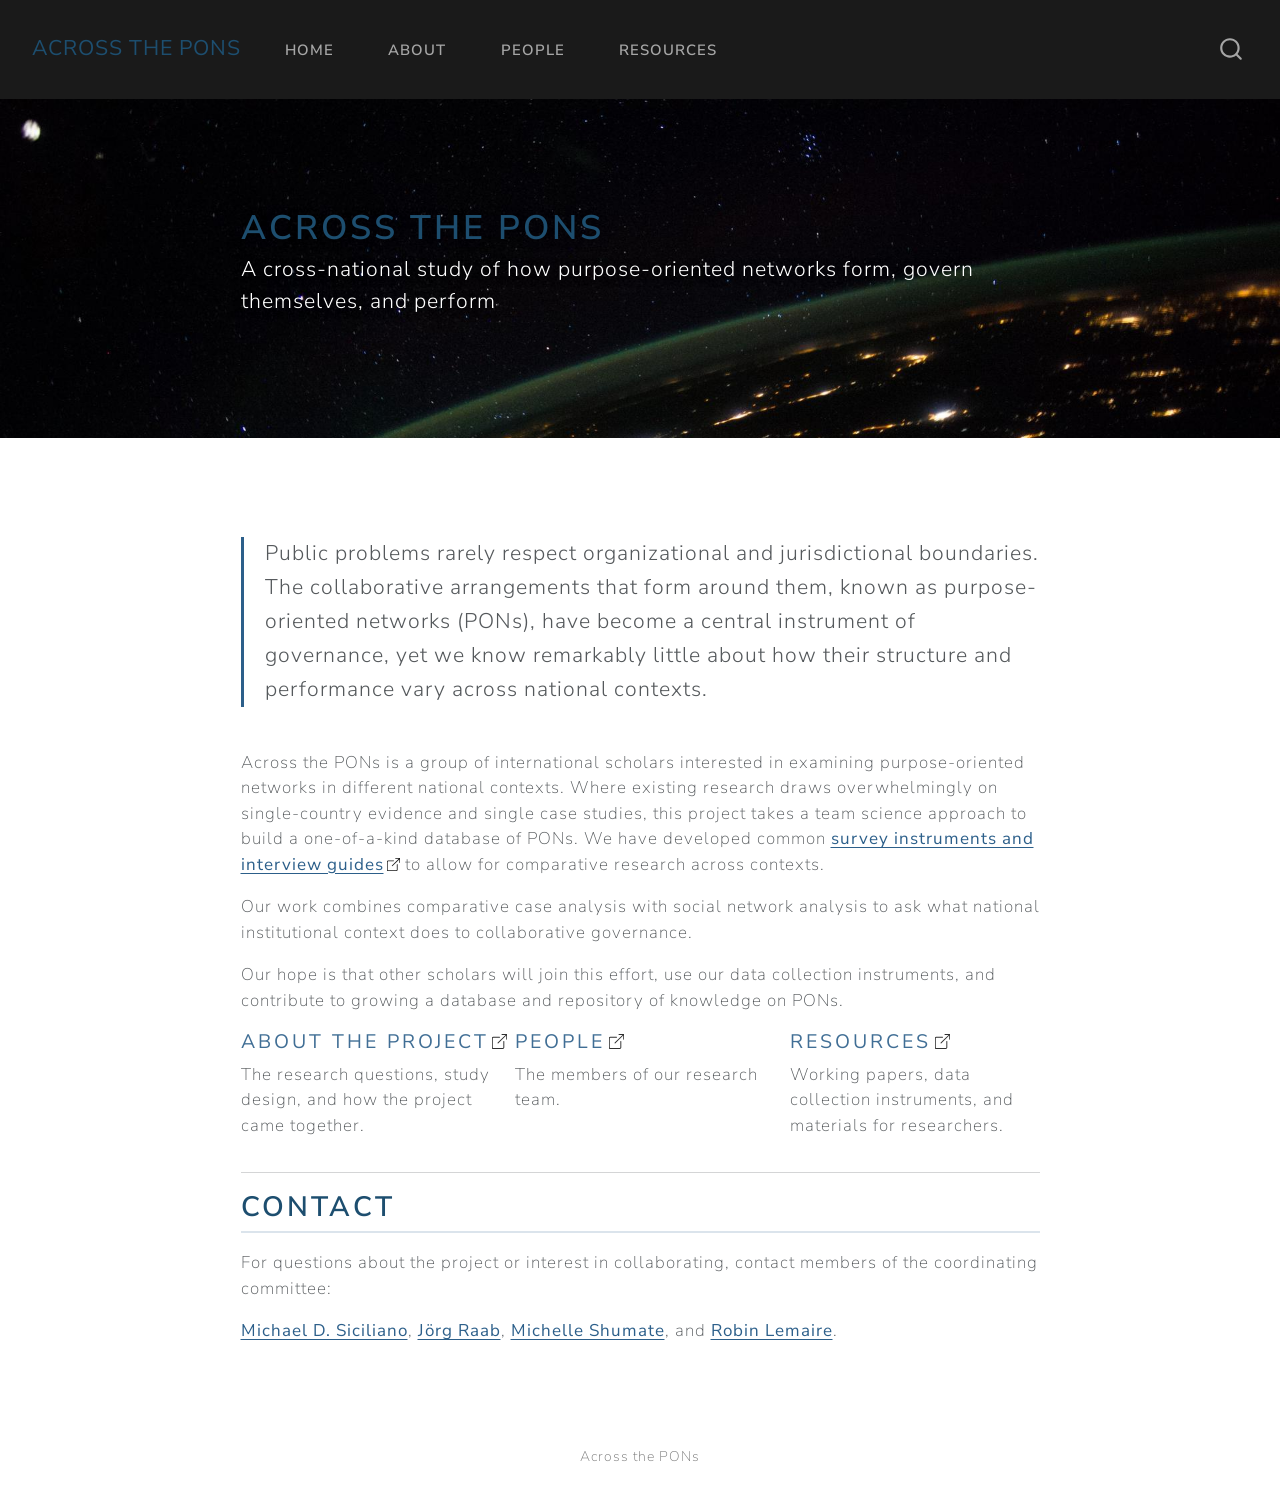
==== commit 92e9da3d: "Built site for gh-pages" ====
--- a/index.html
+++ b/index.html
@@ -188,7 +188,8 @@
 <hr>
 <section id="contact" class="level2">
 <h2 class="anchored" data-anchor-id="contact">Contact</h2>
-<p>For questions about the project or interest in collaborating, contact members of the coordinating committee: {{&lt; include _contact.qmd &gt;}}</p>
+<p>For questions about the project or interest in collaborating, contact members of the coordinating committee:</p>
+<p><a href="mailto:sicilian@uic.edu">Michael D. Siciliano</a>, <a href="mailto:j.raab@tilburguniversity.edu">Jörg Raab</a>, <a href="mailto:shumate@northwestern.edu">Michelle Shumate</a>, and <a href="mailto:rlemaire@lsu.edu">Robin Lemaire</a>.</p>
 
 
 </section>
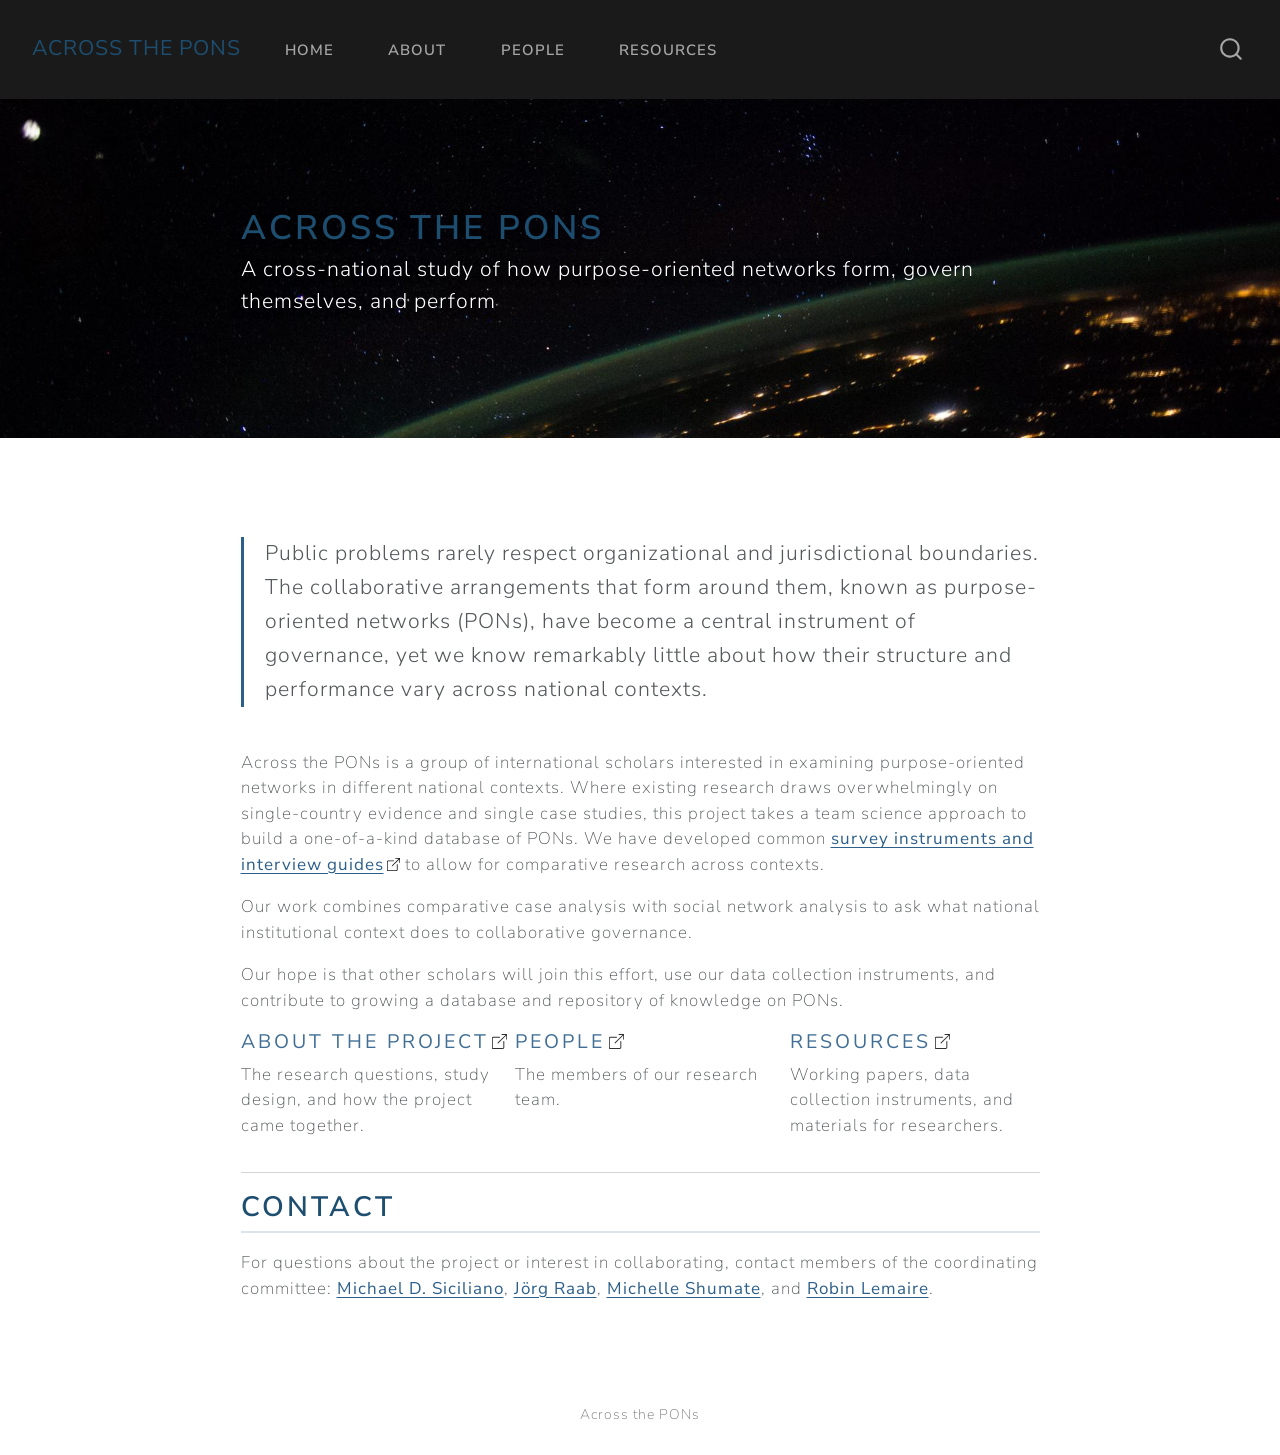
==== commit db8ee118: "Built site for gh-pages" ====
--- a/index.html
+++ b/index.html
@@ -188,8 +188,7 @@
 <hr>
 <section id="contact" class="level2">
 <h2 class="anchored" data-anchor-id="contact">Contact</h2>
-<p>For questions about the project or interest in collaborating, contact members of the coordinating committee:</p>
-<p><a href="mailto:sicilian@uic.edu">Michael D. Siciliano</a>, <a href="mailto:j.raab@tilburguniversity.edu">Jörg Raab</a>, <a href="mailto:shumate@northwestern.edu">Michelle Shumate</a>, and <a href="mailto:rlemaire@lsu.edu">Robin Lemaire</a>.</p>
+<p>For questions about the project or interest in collaborating, contact members of the coordinating committee: <a href="mailto:sicilian@uic.edu">Michael D. Siciliano</a>, <a href="mailto:j.raab@tilburguniversity.edu">Jörg Raab</a>, <a href="mailto:shumate@northwestern.edu">Michelle Shumate</a>, and <a href="mailto:rlemaire@lsu.edu">Robin Lemaire</a>.</p>
 
 
 </section>
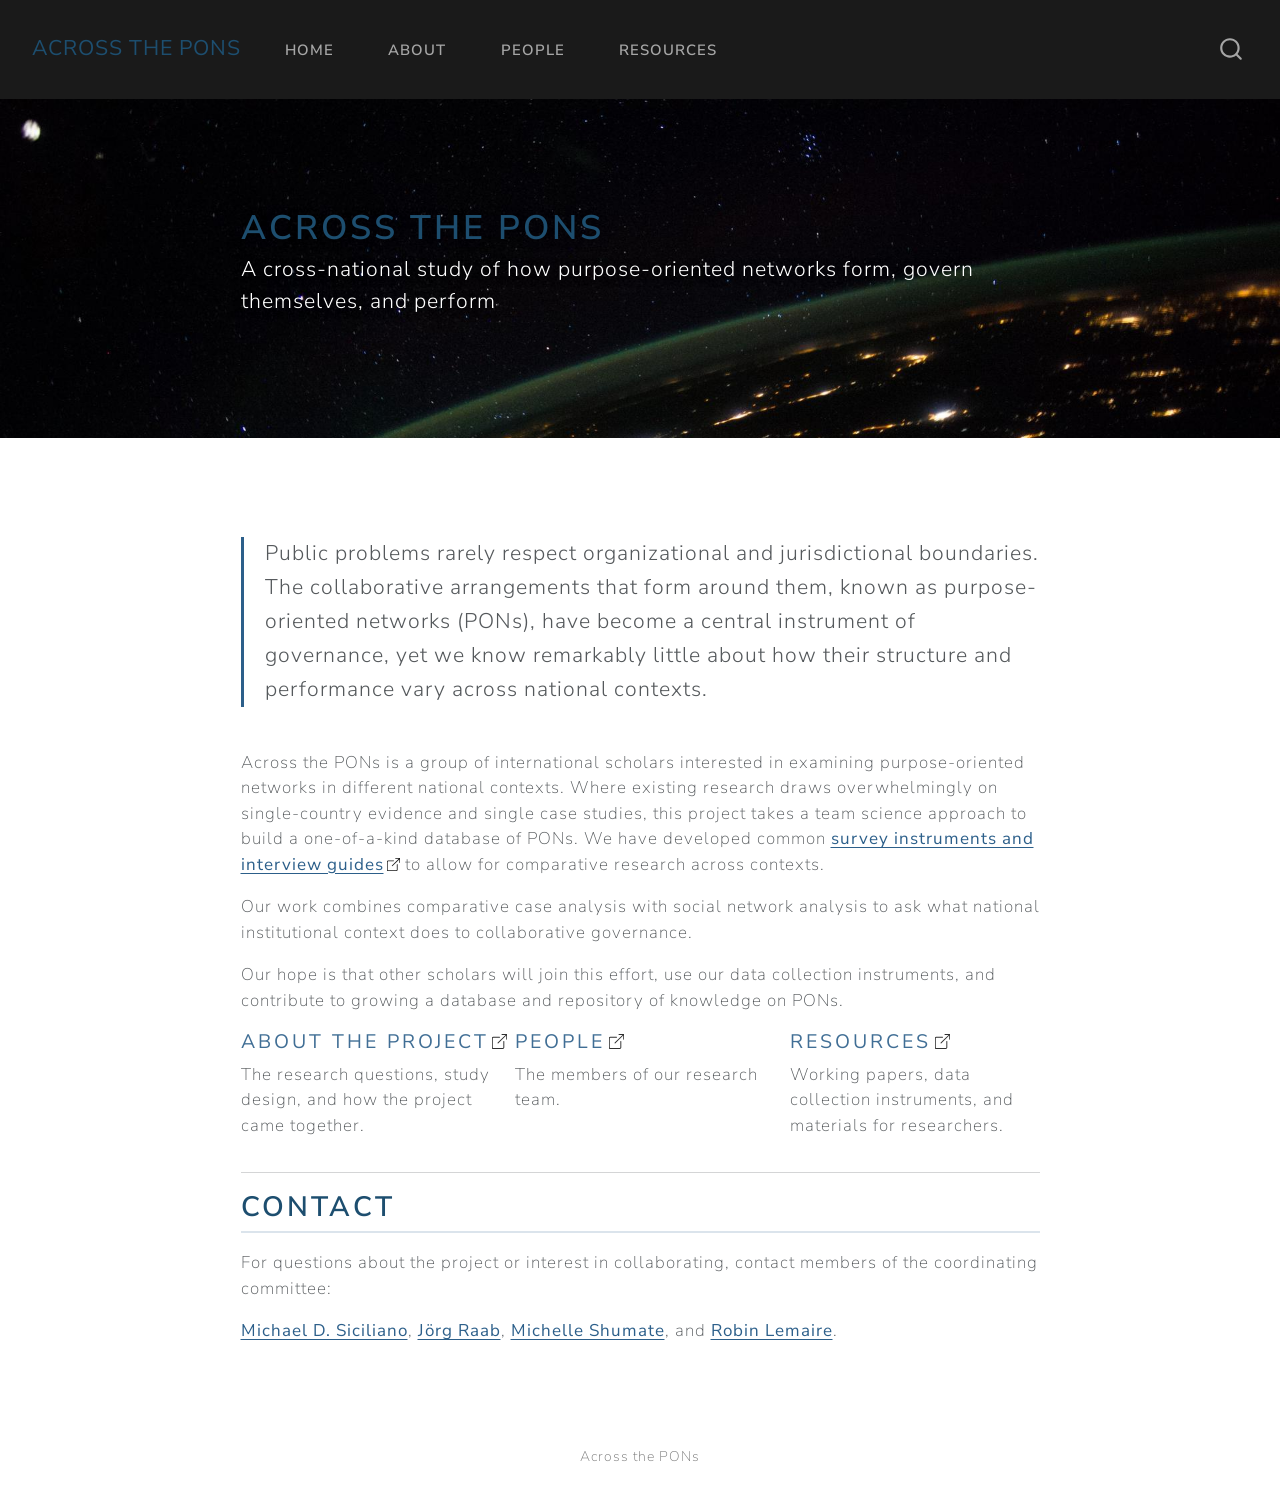
==== commit ba6a6b4f: "Built site for gh-pages" ====
--- a/index.html
+++ b/index.html
@@ -188,7 +188,8 @@
 <hr>
 <section id="contact" class="level2">
 <h2 class="anchored" data-anchor-id="contact">Contact</h2>
-<p>For questions about the project or interest in collaborating, contact members of the coordinating committee: <a href="mailto:sicilian@uic.edu">Michael D. Siciliano</a>, <a href="mailto:j.raab@tilburguniversity.edu">Jörg Raab</a>, <a href="mailto:shumate@northwestern.edu">Michelle Shumate</a>, and <a href="mailto:rlemaire@lsu.edu">Robin Lemaire</a>.</p>
+<p>For questions about the project or interest in collaborating, contact members of the coordinating committee:</p>
+<p><a href="mailto:sicilian@uic.edu">Michael D. Siciliano</a>, <a href="mailto:j.raab@tilburguniversity.edu">Jörg Raab</a>, <a href="mailto:shumate@northwestern.edu">Michelle Shumate</a>, and <a href="mailto:rlemaire@lsu.edu">Robin Lemaire</a>.</p>
 
 
 </section>
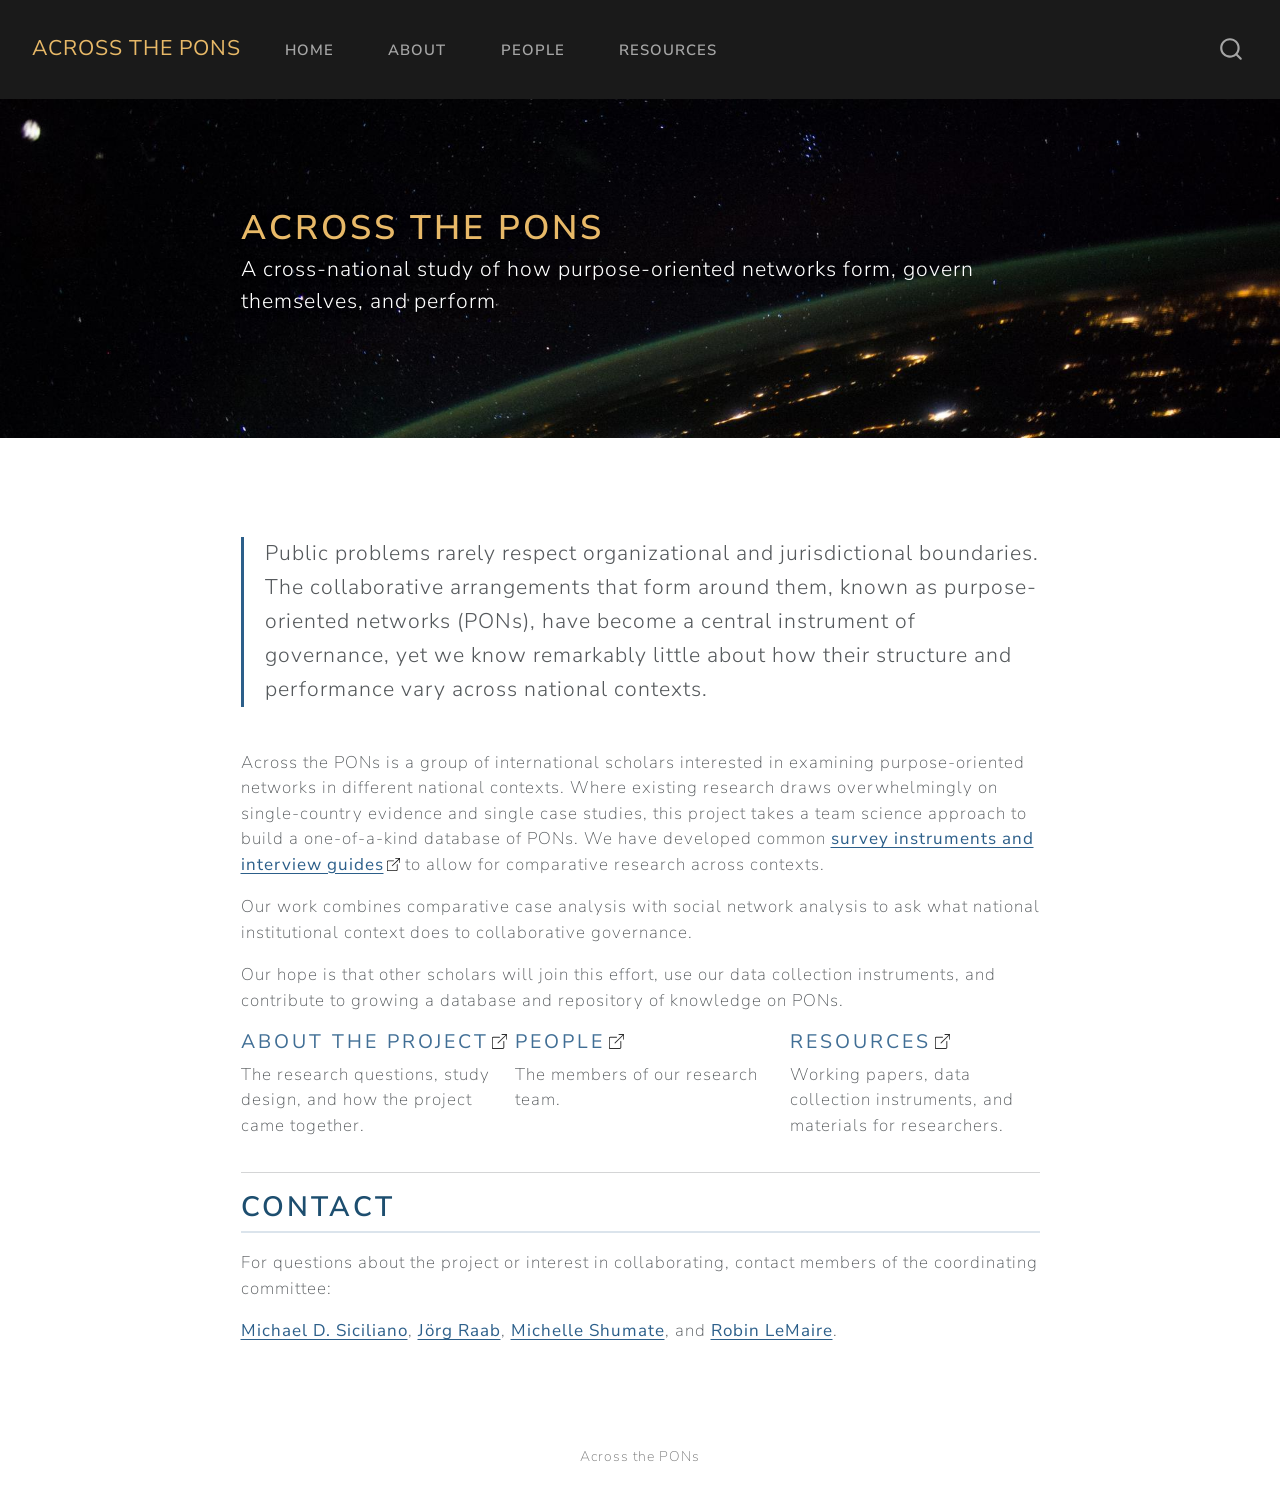
==== commit 73e9020b: "Built site for gh-pages" ====
--- a/index.html
+++ b/index.html
@@ -189,7 +189,7 @@
 <section id="contact" class="level2">
 <h2 class="anchored" data-anchor-id="contact">Contact</h2>
 <p>For questions about the project or interest in collaborating, contact members of the coordinating committee:</p>
-<p><a href="mailto:sicilian@uic.edu">Michael D. Siciliano</a>, <a href="mailto:j.raab@tilburguniversity.edu">Jörg Raab</a>, <a href="mailto:shumate@northwestern.edu">Michelle Shumate</a>, and <a href="mailto:rlemaire@lsu.edu">Robin Lemaire</a>.</p>
+<p><a href="mailto:sicilian@uic.edu">Michael D. Siciliano</a>, <a href="mailto:j.raab@tilburguniversity.edu">Jörg Raab</a>, <a href="mailto:shumate@northwestern.edu">Michelle Shumate</a>, and <a href="mailto:rlemaire@lsu.edu">Robin LeMaire</a>.</p>
 
 
 </section>
--- a/styles.css
+++ b/styles.css
@@ -4,6 +4,7 @@
    #1d4e6f  deep blue   — section headings, page titles
    #2c5f8a  mid blue    — accents, borders, links
    #4a7fa5  light blue  — subheadings
+   #e8b968  warm gold   — banner title, navbar brand (on dark)
    #f8f9fa  light grey  — card and table row backgrounds
    ------------------------------------------------------------------ */
 
@@ -37,7 +38,7 @@
 }
 
 .navbar-brand {
-  color: #1d4e6f !important;
+  color: #e8b968 !important;
 }
 
 /* Lux renders strong too lightly to read as emphasis */
@@ -86,6 +87,10 @@
 .quarto-title-banner h1.title,
 .quarto-title-banner .subtitle {
   text-shadow: 0 2px 8px rgba(0, 0, 0, 0.55);
+}
+
+.quarto-title-banner h1.title {
+  color: #e8b968;
 }
 
 
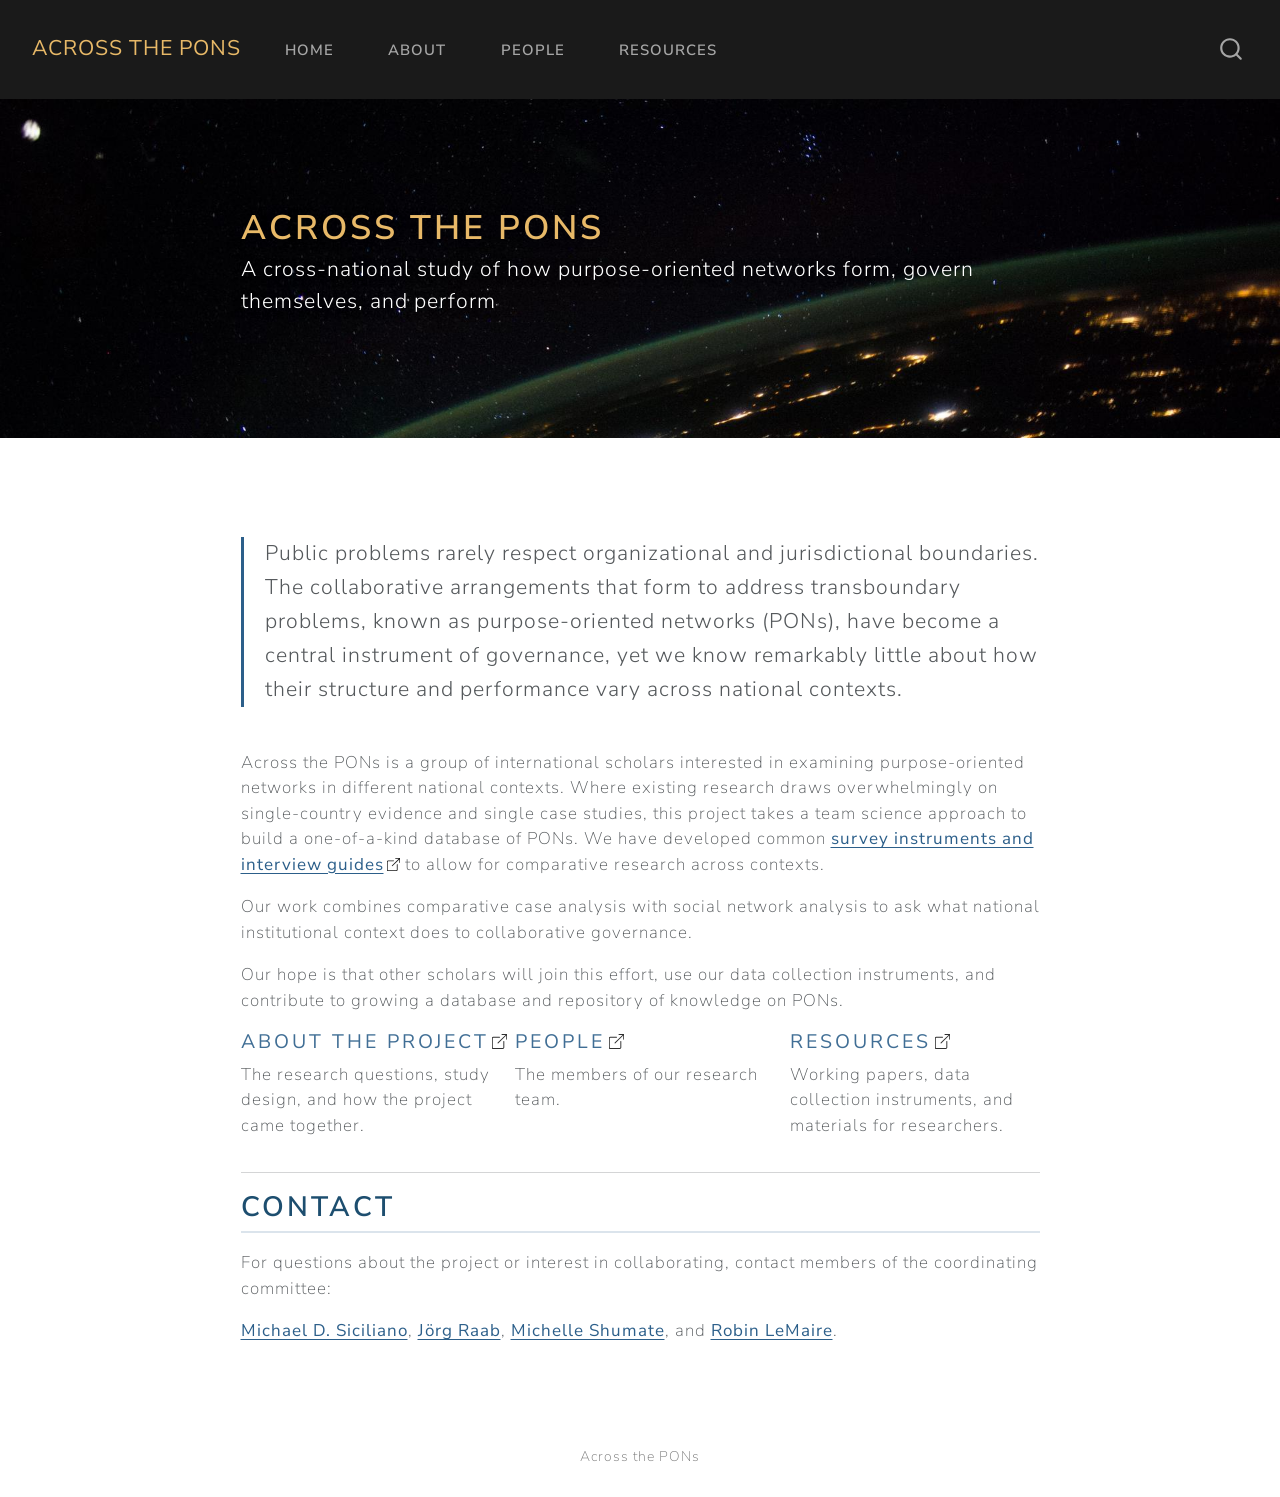
==== commit 6801ebf6: "Built site for gh-pages" ====
--- a/index.html
+++ b/index.html
@@ -166,7 +166,7 @@
 
 
 <div class="lead-text">
-<p>Public problems rarely respect organizational and jurisdictional boundaries. The collaborative arrangements that form around them, known as purpose-oriented networks (PONs), have become a central instrument of governance, yet we know remarkably little about how their structure and performance vary across national contexts.</p>
+<p>Public problems rarely respect organizational and jurisdictional boundaries. The collaborative arrangements that form to address transboundary problems, known as purpose-oriented networks (PONs), have become a central instrument of governance, yet we know remarkably little about how their structure and performance vary across national contexts.</p>
 </div>
 <p>Across the PONs is a group of international scholars interested in examining purpose-oriented networks in different national contexts. Where existing research draws overwhelmingly on single-country evidence and single case studies, this project takes a team science approach to build a one-of-a-kind database of PONs. We have developed common <a href="./resources.html">survey instruments and interview guides</a> to allow for comparative research across contexts.</p>
 <p>Our work combines comparative case analysis with social network analysis to ask what national institutional context does to collaborative governance.</p>
